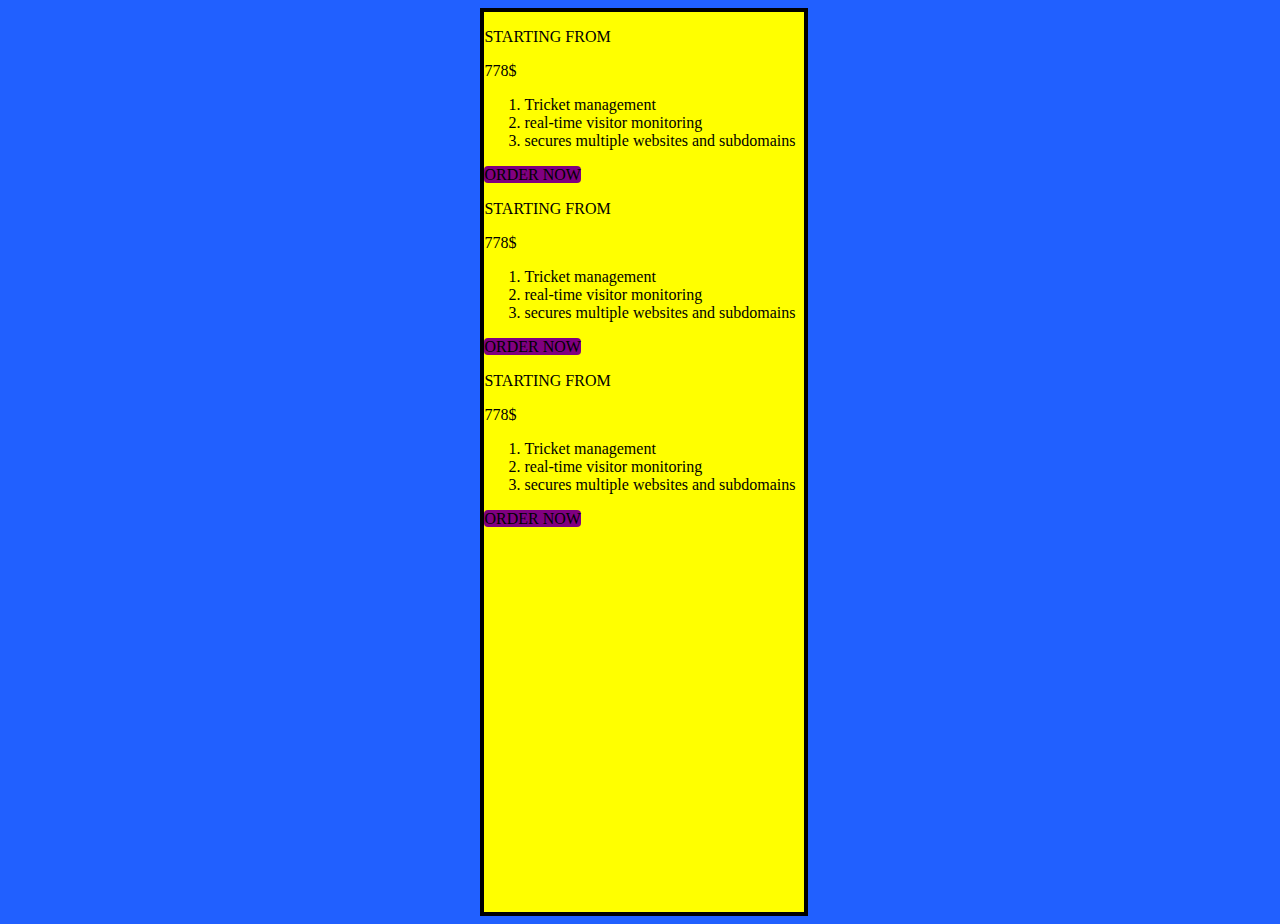
==== dribbble-challenge/index.html @ 1cee0a6f "Created necessary css files" ====
<!doctype html>
<html lang="en">

  <head>
    <meta charset="UTF-8">
    <meta name="viewport" content="width=device-width, initial-scale=1.0">
    <title>Dribbble Challenge-1</title>
    <meta name="description" content="Reproducing a Dribbble website">
    <!-- <link rel="shortcut icon" href="data:image/x-icon;" type="image/x-icon"> -->
    <link rel="preconnect" href="https://fonts.googleapis.com">
    <link rel="preconnect" href="https://fonts.gstatic.com" crossorigin>
    <link rel="stylesheet" href="css/style.css">
  </head>

  <body>
    <div class="container">
      <div class="cards">
        <div class="card" id="card1">
          <p>STARTING FROM</p>
          <p>778$</p>
          <ol>
            <li>Tricket management</li>
            <li>real-time visitor monitoring</li>
            <li>secures multiple websites and subdomains</li>
          </ol>
          <a href="#" class="button-action">ORDER NOW</a>
        </div>
        <div class="card" id="card2">
          <p>STARTING FROM</p>
          <p>778$</p>
          <ol>
            <li>Tricket management</li>
            <li>real-time visitor monitoring</li>
            <li>secures multiple websites and subdomains</li>
          </ol>
          <a href="#" class="button-action">ORDER NOW</a>
        </div>
        <div class="card" id="card3">
          <p>STARTING FROM</p>
          <p>778$</p>
          <ol>
            <li>Tricket management</li>
            <li>real-time visitor monitoring</li>
            <li>secures multiple websites and subdomains</li>
          </ol>
          <a href="#" class="button-action">ORDER NOW</a>
        </div>
      </div>
    </div>
  </body>
</html>
---- dribbble-challenge/css/style.css ----
@import url('https://fonts.googleapis.com/css2?family=Montserrat:wght@400;700&display=swap');

@import url("components/card.css");
@import url("components/button.css");

html {
background-color: #2160FF;
display: flex;
justify-content: center;
}

/* body { overflow-y:hidden;  } */

.container {
  border: 4px solid black;
  background-color: yellow;
  margin: 0;
  width: 100%;
  height: 100vh;
  background-size: cover;
}
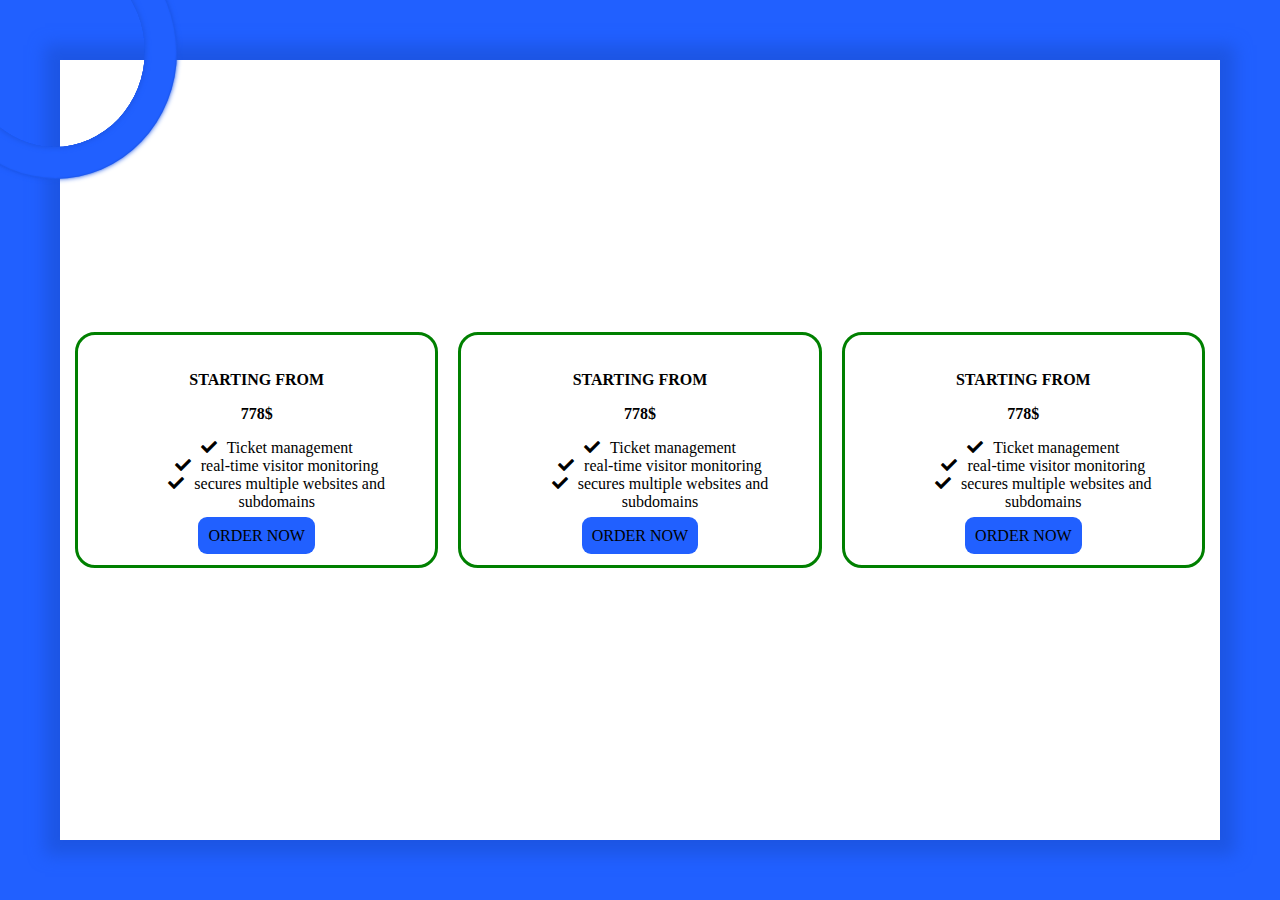
==== commit c766f515: "Created the arc" ====
--- a/dribbble-challenge/index.html
+++ b/dribbble-challenge/index.html
@@ -9,41 +9,44 @@
     <!-- <link rel="shortcut icon" href="data:image/x-icon;" type="image/x-icon"> -->
     <link rel="preconnect" href="https://fonts.googleapis.com">
     <link rel="preconnect" href="https://fonts.gstatic.com" crossorigin>
+    <link rel="stylesheet" href="https://use.fontawesome.com/releases/v5.0.10/css/all.css">
     <link rel="stylesheet" href="css/style.css">
   </head>
 
   <body>
-    <div class="container">
-      <div class="cards">
-        <div class="card" id="card1">
-          <p>STARTING FROM</p>
-          <p>778$</p>
-          <ol>
-            <li>Tricket management</li>
-            <li>real-time visitor monitoring</li>
-            <li>secures multiple websites and subdomains</li>
-          </ol>
-          <a href="#" class="button-action">ORDER NOW</a>
-        </div>
-        <div class="card" id="card2">
-          <p>STARTING FROM</p>
-          <p>778$</p>
-          <ol>
-            <li>Tricket management</li>
-            <li>real-time visitor monitoring</li>
-            <li>secures multiple websites and subdomains</li>
-          </ol>
-          <a href="#" class="button-action">ORDER NOW</a>
-        </div>
-        <div class="card" id="card3">
-          <p>STARTING FROM</p>
-          <p>778$</p>
-          <ol>
-            <li>Tricket management</li>
-            <li>real-time visitor monitoring</li>
-            <li>secures multiple websites and subdomains</li>
-          </ol>
-          <a href="#" class="button-action">ORDER NOW</a>
+    <div class="box">
+      <div class="container">
+        <div class="cards">
+          <div class="card" id="card1">
+            <p>STARTING FROM</p>
+            <p>778$</p>
+            <ul>
+              <li><i class="fas fa-check"></i>Ticket management</li>
+              <li><i class="fas fa-check"></i>real-time visitor monitoring</li>
+              <li><i class="fas fa-check"></i>secures multiple websites and subdomains</li>
+            </ul>
+            <a href="#" class="button-action">ORDER NOW</a>
+          </div>
+          <div class="card" id="card2">
+            <p>STARTING FROM</p>
+            <p>778$</p>
+            <ul>
+              <li><i class="fas fa-check"></i>Ticket management</li>
+              <li><i class="fas fa-check"></i>real-time visitor monitoring</li>
+              <li><i class="fas fa-check"></i>secures multiple websites and subdomains</li>
+            </ul>
+            <a href="#" class="button-action">ORDER NOW</a>
+          </div>
+          <div class="card" id="card3">
+            <p>STARTING FROM</p>
+            <p>778$</p>
+            <ul>
+              <li><i class="fas fa-check"></i>Ticket management</li>
+              <li><i class="fas fa-check"></i>real-time visitor monitoring</li>
+              <li><i class="fas fa-check"></i>secures multiple websites and subdomains</li>
+            </ul>
+            <a href="#" class="button-action">ORDER NOW</a>
+          </div>
         </div>
       </div>
     </div>
--- a/dribbble-challenge/css/style.css
+++ b/dribbble-challenge/css/style.css
@@ -2,20 +2,72 @@
 
 @import url("components/card.css");
 @import url("components/button.css");
+@import url("components/arc.css");
 
-html {
-background-color: #2160FF;
-display: flex;
-justify-content: center;
+/* * {
+    margin: 0;
+    padding: 0;
+    box-sizing: border-box;
+} */
+
+html, body {
+  margin:0px;
+  height:100%;
 }
 
-/* body { overflow-y:hidden;  } */
+.box {
+  /* position: relative; */
+  background-color: #2160FF;
+  display: flex;
+  justify-content: center;
+  height: 100vh;
+  position:absolute;
+  top:0px;
+  right:0px;
+  bottom:0px;
+  left:0px;
+}
+
 
 .container {
-  border: 4px solid black;
-  background-color: yellow;
-  margin: 0;
-  width: 100%;
-  height: 100vh;
-  background-size: cover;
+  position: relative;
+  /* border: 4px solid black; */
+  background-color: white;
+  /* margin: 60px; */
+  width: 100vw;
+  display: flex;
+  justify-content: center;
+  margin: 60px;
+  box-shadow: 0px 0px 15px 15px #1D56E5;
+
+  /* background-size: cover; */
 }
+
+.container:after {
+  content: "";
+  position:absolute;
+  /* margin:-20px; */
+  width: 181px;
+  height: 192px;
+  left: -96px;
+  top: -105px;
+  /* transform:rotate(45deg); */
+  background-color: transparent;
+  box-shadow: 0px 0px 5px 1px #1D56E5,
+              1px 1px 1px 30px #2160ff,
+              1px 1px 2px 30px #1D56E5,
+              1px 1px 5px 31px #1D56E5,
+              1px 1px 0px 31px #2160ff;
+  border-radius: 50%;
+  /* opacity: 0.2; */
+  /* content: "";
+  position:absolute;
+  width: 181px;
+  height: 192px;
+  left: -80px;
+  top: -70px;
+  background-color: #2160ff;
+  box-shadow:  10px 1px 1px 50px yellow;
+  border-radius: 50%;
+  opacity: 0.2; */
+}
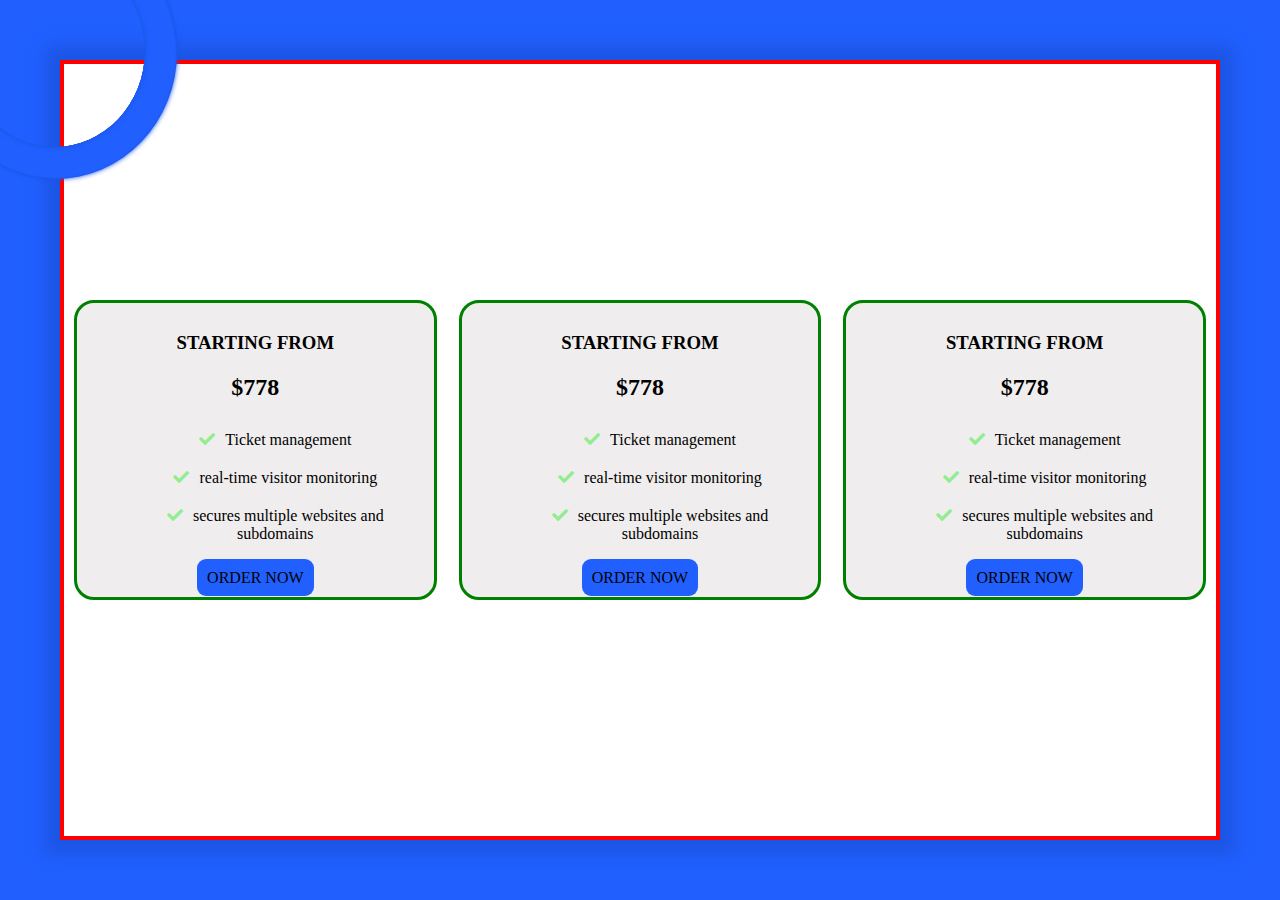
==== commit 53dfd248: "Added external javascript for cards" ====
--- a/dribbble-challenge/index.html
+++ b/dribbble-challenge/index.html
@@ -11,15 +11,16 @@
     <link rel="preconnect" href="https://fonts.gstatic.com" crossorigin>
     <link rel="stylesheet" href="https://use.fontawesome.com/releases/v5.0.10/css/all.css">
     <link rel="stylesheet" href="css/style.css">
+
   </head>
 
   <body>
     <div class="box">
       <div class="container">
-        <div class="cards">
+        <div class="cards" id="cards-container">
           <div class="card" id="card1">
-            <p>STARTING FROM</p>
-            <p>778$</p>
+            <h3>STARTING FROM</h3>
+            <h2>$778</h2>
             <ul>
               <li><i class="fas fa-check"></i>Ticket management</li>
               <li><i class="fas fa-check"></i>real-time visitor monitoring</li>
@@ -28,8 +29,8 @@
             <a href="#" class="button-action">ORDER NOW</a>
           </div>
           <div class="card" id="card2">
-            <p>STARTING FROM</p>
-            <p>778$</p>
+            <h3>STARTING FROM</h3>
+            <h2>$778</h2>
             <ul>
               <li><i class="fas fa-check"></i>Ticket management</li>
               <li><i class="fas fa-check"></i>real-time visitor monitoring</li>
@@ -38,8 +39,8 @@
             <a href="#" class="button-action">ORDER NOW</a>
           </div>
           <div class="card" id="card3">
-            <p>STARTING FROM</p>
-            <p>778$</p>
+            <h3>STARTING FROM</h3>
+            <h2>$778</h2>
             <ul>
               <li><i class="fas fa-check"></i>Ticket management</li>
               <li><i class="fas fa-check"></i>real-time visitor monitoring</li>
@@ -50,5 +51,6 @@
         </div>
       </div>
     </div>
+    <script type="text/javascript" src="javascript/index.js"></script>
   </body>
 </html>
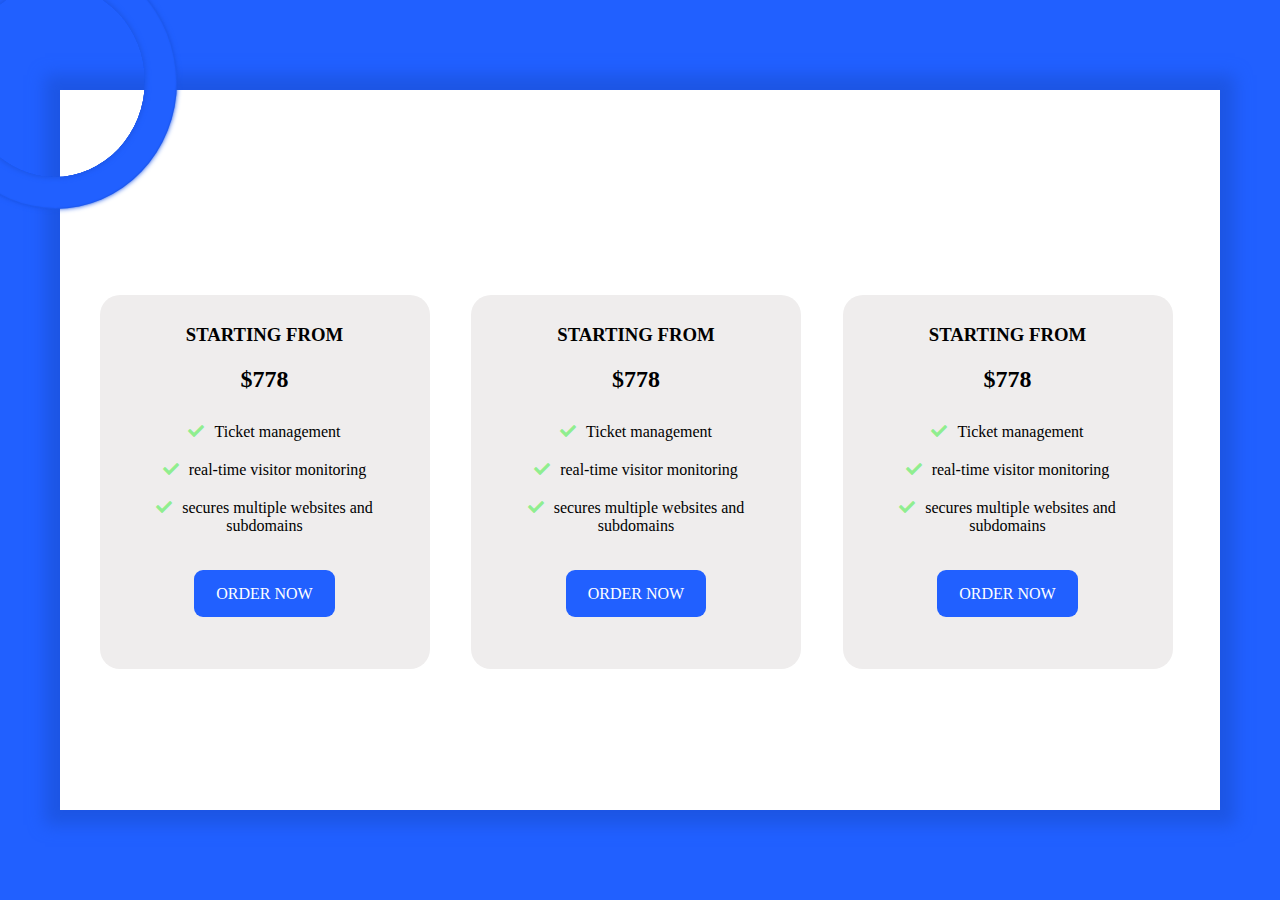
==== commit 16d3bd05: "Update index.html" ====
--- a/dribbble-challenge/index.html
+++ b/dribbble-challenge/index.html
@@ -11,7 +11,6 @@
     <link rel="preconnect" href="https://fonts.gstatic.com" crossorigin>
     <link rel="stylesheet" href="https://use.fontawesome.com/releases/v5.0.10/css/all.css">
     <link rel="stylesheet" href="css/style.css">
-
   </head>
 
   <body>
--- a/dribbble-challenge/css/style.css
+++ b/dribbble-challenge/css/style.css
@@ -1,52 +1,42 @@
 @import url('https://fonts.googleapis.com/css2?family=Montserrat:wght@400;700&display=swap');
-
 @import url("components/card.css");
 @import url("components/button.css");
-@import url("components/arc.css");
 
-/* * {
-    margin: 0;
-    padding: 0;
+* {
+    /* margin: 0;
+    padding: 0; */
     box-sizing: border-box;
-} */
+}
 
 html, body {
-  margin:0px;
-  height:100%;
+  margin: 0px;
+  padding: 0px;
+  height: 100%;
 }
 
 .box {
-  /* position: relative; */
   background-color: #2160FF;
   display: flex;
   justify-content: center;
-  height: 100vh;
-  position:absolute;
-  top:0px;
-  right:0px;
-  bottom:0px;
-  left:0px;
+  align-items: center;
+  height: 100%;
 }
-
 
 .container {
   position: relative;
-  /* border: 4px solid black; */
   background-color: white;
-  /* margin: 60px; */
   width: 100vw;
   display: flex;
   justify-content: center;
+  align-items: center;
   margin: 60px;
   box-shadow: 0px 0px 15px 15px #1D56E5;
-
-  /* background-size: cover; */
+  height: 80%;
 }
 
 .container:after {
   content: "";
-  position:absolute;
-  /* margin:-20px; */
+  position: absolute;
   width: 181px;
   height: 192px;
   left: -96px;
@@ -59,15 +49,4 @@
               1px 1px 5px 31px #1D56E5,
               1px 1px 0px 31px #2160ff;
   border-radius: 50%;
-  /* opacity: 0.2; */
-  /* content: "";
-  position:absolute;
-  width: 181px;
-  height: 192px;
-  left: -80px;
-  top: -70px;
-  background-color: #2160ff;
-  box-shadow:  10px 1px 1px 50px yellow;
-  border-radius: 50%;
-  opacity: 0.2; */
 }
